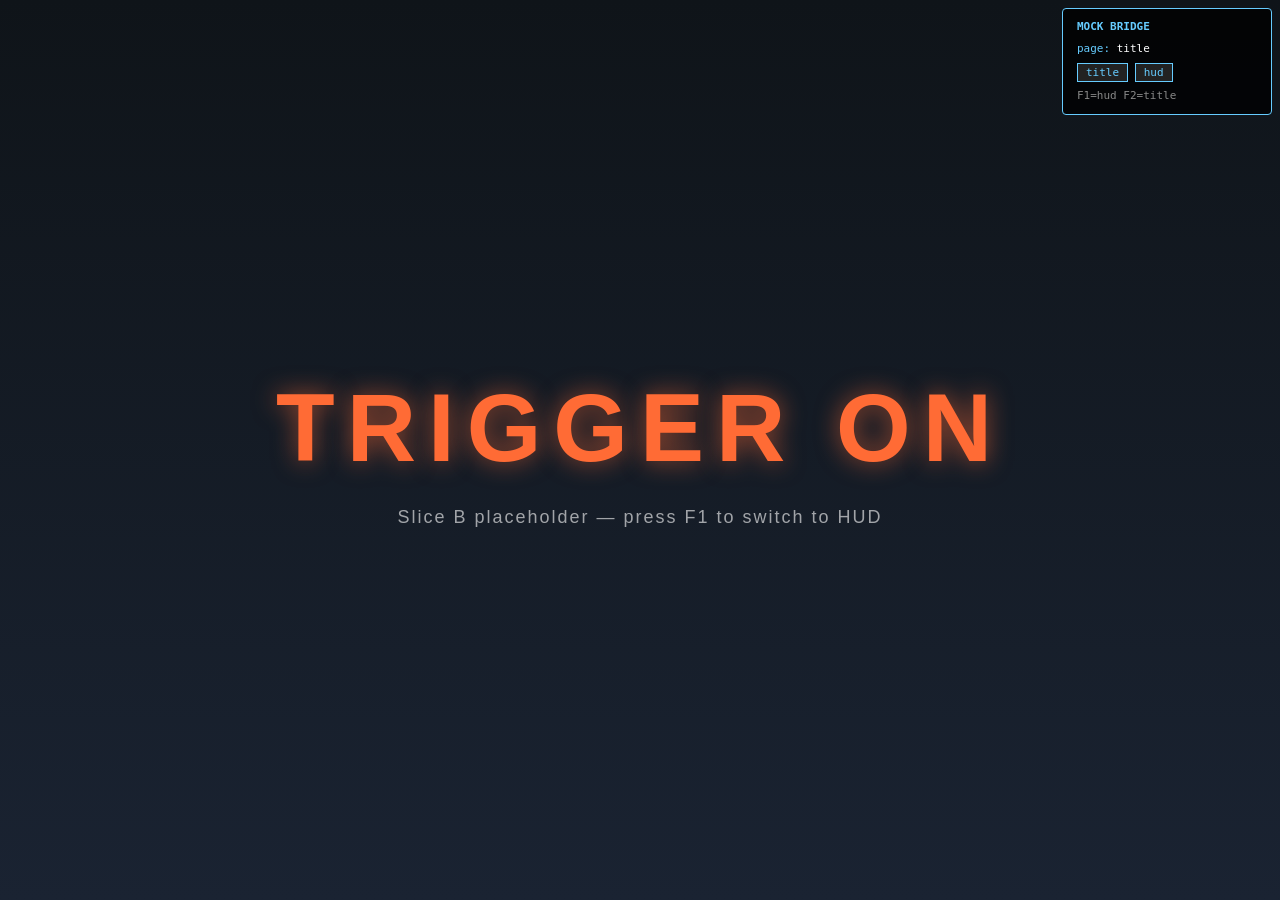
==== ui_src/dev.html @ 95dc0385 "Add browser dev UI and mock JS bridge" ====
<!DOCTYPE html>
<!--
  dev.html —— 浏览器侧开发入口
  ============================
  和 index.html 的唯一区别是先加载 dev/mock_bridge.js，
  在浏览器里 stub 出 game.* API + 加上一个 dev overlay。

  打开方式（推荐 VS Code Live Server 插件）：
    1. 在 VS Code 里安装 "Live Server" 扩展
    2. 在本文件上右键 → "Open with Live Server"
    3. 浏览器自动打开 http://127.0.0.1:5500/.../dev.html

  或命令行：
    cd game_client/ui_src
    python -m http.server 8000
    # 浏览器访问 http://127.0.0.1:8000/dev.html

  千万不要直接双击 dev.html —— file:// 协议下 fetch('pages/...') 会被 CORS 拒绝，
  router.js 加载页面 markup 时全部失败、屏幕空白。
-->
<html>
<head>
    <meta charset="UTF-8">
    <title>TriggerOn UI [DEV]</title>
    <link rel="stylesheet" href="shared.css">
    <link rel="stylesheet" href="pages/title.css">
    <link rel="stylesheet" href="pages/hud.css">
    <style>
        /* 浏览器里没有底下的 3D 场景，给个深灰背景便于看透明 UI */
        html, body { background: #2a2a2a; }
    </style>
</head>
<body>
    <div id="page-title" class="page hidden"></div>
    <div id="page-hud"   class="page hidden"></div>

    <!-- Mock bridge 必须在 router.js / 页面 JS 之前加载，
         以便它们一启动就能调用 game.* 而不报错 -->
    <script src="dev/mock_bridge.js"></script>

    <script src="pages/title.js"></script>
    <script src="pages/hud.js"></script>
    <script src="router.js"></script>
</body>
</html>
---- ui_src/shared.css ----
/* shared.css —— 全局原子样式，不带 page-id 前缀 */

html, body {
    margin: 0;
    padding: 0;
    height: 100%;
    width: 100%;
    overflow: hidden;
    font-family: sans-serif;
    color: white;
}

body {
    /* 让 UI 整体透明，露出下方 3D 场景；各 page 自己决定背景 */
    background: transparent;
}

.page {
    position: absolute;
    inset: 0;
}

.page.hidden {
    display: none;
}

.page.overlay {
    background: rgba(0, 0, 0, 0.6);
    z-index: 10;
}
---- ui_src/pages/title.css ----
/* title.css */

#page-title {
    background: linear-gradient(180deg, #0f1419 0%, #1a2332 100%);
}

#page-title .title-root {
    width: 100%;
    height: 100%;
    display: flex;
    flex-direction: column;
    align-items: center;
    justify-content: center;
}

#page-title .title-logo {
    font-size: 96px;
    font-weight: 900;
    letter-spacing: 12px;
    color: #ff6b35;
    text-shadow: 0 0 24px rgba(255, 107, 53, 0.6);
    margin-bottom: 24px;
}

#page-title .title-hint {
    font-size: 18px;
    opacity: 0.6;
    letter-spacing: 2px;
}
---- ui_src/pages/hud.css ----
/* hud.css —— 战斗中常驻 HUD */

#page-hud {
    /* HUD 必须透明，露出 3D 场景 */
    background: transparent;
    pointer-events: none;  /* HUD 不接收输入，全转给游戏 */
}

#page-hud .hud-crosshair {
    position: absolute;
    left: 50%;
    top: 50%;
    width: 16px;
    height: 16px;
    margin-left: -8px;
    margin-top: -8px;
    border: 2px solid white;
    border-radius: 50%;
    opacity: 0.8;
}

#page-hud .hud-bottom-left {
    position: absolute;
    left: 40px;
    bottom: 40px;
    width: 320px;
}

#page-hud .hud-hp-label {
    font-size: 14px;
    letter-spacing: 4px;
    opacity: 0.7;
    margin-bottom: 6px;
}

#page-hud .hud-hp-bar {
    width: 100%;
    height: 18px;
    background: rgba(0, 0, 0, 0.5);
    border: 1px solid rgba(255, 255, 255, 0.3);
}

#page-hud .hud-hp-fill {
    width: 100%;
    height: 100%;
    background: linear-gradient(90deg, #4caf50, #8bc34a);
    transition: width 0.2s ease-out;
}

#page-hud .hud-hp-text {
    margin-top: 6px;
    font-size: 16px;
    font-weight: bold;
}

#page-hud .hud-bottom-right {
    position: absolute;
    right: 40px;
    bottom: 40px;
    display: flex;
    align-items: baseline;
    gap: 8px;
    font-family: 'Consolas', monospace;
}

#page-hud .hud-ammo-current {
    font-size: 48px;
    font-weight: bold;
    color: #ffe082;
}

#page-hud .hud-ammo-sep {
    font-size: 24px;
    opacity: 0.5;
}

#page-hud .hud-ammo-reserve {
    font-size: 24px;
    opacity: 0.7;
}

#page-hud .hud-top-center {
    position: absolute;
    left: 50%;
    top: 24px;
    transform: translateX(-50%);
    font-size: 32px;
    font-weight: bold;
    font-family: 'Consolas', monospace;
}

#page-hud .hud-score-red  { color: #ef5350; }
#page-hud .hud-score-blue { color: #42a5f5; }
#page-hud .hud-score-sep  { opacity: 0.5; margin: 0 12px; }
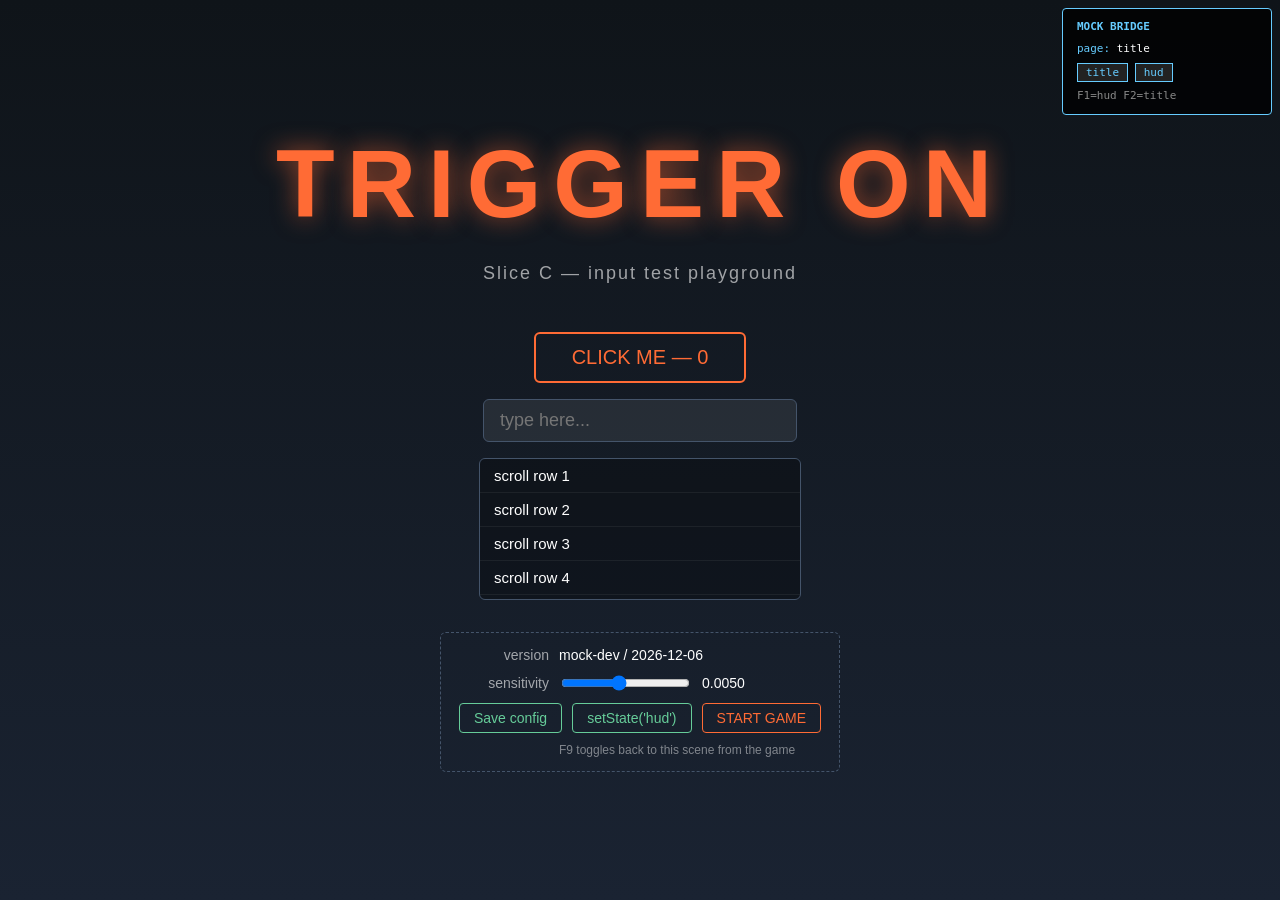
==== commit 6f365ea0: "Reorganize UI pages by scene; formalize the two page-switching modes Structural groundwork for multi" ====
--- a/ui_src/dev.html
+++ b/ui_src/dev.html
@@ -1,22 +1,23 @@
 <!DOCTYPE html>
 <!--
-  dev.html —— 浏览器侧开发入口
-  ============================
-  和 index.html 的唯一区别是先加载 dev/mock_bridge.js，
-  在浏览器里 stub 出 game.* API + 加上一个 dev overlay。
+  dev.html — browser-side development entry point
+  ===============================================
+  The only difference from index.html is that dev/mock_bridge.js loads first,
+  stubbing out the game.* API in the browser and adding a dev overlay.
 
-  打开方式（推荐 VS Code Live Server 插件）：
-    1. 在 VS Code 里安装 "Live Server" 扩展
-    2. 在本文件上右键 → "Open with Live Server"
-    3. 浏览器自动打开 http://127.0.0.1:5500/.../dev.html
+  How to open (VS Code Live Server extension recommended):
+    1. Install the "Live Server" extension in VS Code
+    2. Right-click this file → "Open with Live Server"
+    3. Browser opens http://127.0.0.1:5500/.../dev.html automatically
 
-  或命令行：
+  Or from the command line:
     cd game_client/ui_src
     python -m http.server 8000
-    # 浏览器访问 http://127.0.0.1:8000/dev.html
+    # browse to http://127.0.0.1:8000/dev.html
 
-  千万不要直接双击 dev.html —— file:// 协议下 fetch('pages/...') 会被 CORS 拒绝，
-  router.js 加载页面 markup 时全部失败、屏幕空白。
+  NEVER double-click dev.html directly — under the file:// protocol,
+  fetch('pages/...') is rejected by CORS, every page-markup load in router.js
+  fails, and the screen stays blank.
 -->
 <html>
 <head>
@@ -24,22 +25,29 @@
     <title>TriggerOn UI [DEV]</title>
     <link rel="stylesheet" href="shared.css">
     <link rel="stylesheet" href="pages/title.css">
-    <link rel="stylesheet" href="pages/hud.css">
+    <link rel="stylesheet" href="pages/settings.css">
+    <link rel="stylesheet" href="pages/game/hud.css">
+    <link rel="stylesheet" href="pages/game/pause.css">
     <style>
-        /* 浏览器里没有底下的 3D 场景，给个深灰背景便于看透明 UI */
+        /* No 3D scene underneath in the browser — dark grey backdrop makes
+           the transparent UI visible */
         html, body { background: #2a2a2a; }
     </style>
 </head>
 <body>
-    <div id="page-title" class="page hidden"></div>
-    <div id="page-hud"   class="page hidden"></div>
+    <div id="page-title"    class="page hidden"></div>
+    <div id="page-settings" class="page hidden overlay"></div>
+    <div id="page-hud"      class="page hidden"></div>
+    <div id="page-pause"    class="page hidden overlay"></div>
 
-    <!-- Mock bridge 必须在 router.js / 页面 JS 之前加载，
-         以便它们一启动就能调用 game.* 而不报错 -->
+    <!-- The mock bridge must load before router.js and the page JS so they
+         can call game.* from the moment they start without throwing -->
     <script src="dev/mock_bridge.js"></script>
 
     <script src="pages/title.js"></script>
-    <script src="pages/hud.js"></script>
+    <script src="pages/settings.js"></script>
+    <script src="pages/game/hud.js"></script>
+    <script src="pages/game/pause.js"></script>
     <script src="router.js"></script>
 </body>
 </html>
--- a/ui_src/shared.css
+++ b/ui_src/shared.css
@@ -1,4 +1,4 @@
-/* shared.css —— 全局原子样式，不带 page-id 前缀 */
+/* shared.css — global atomic styles, no page-id prefix */
 
 html, body {
     margin: 0;
@@ -11,7 +11,8 @@
 }
 
 body {
-    /* 让 UI 整体透明，露出下方 3D 场景；各 page 自己决定背景 */
+    /* Keep the UI transparent overall so the 3D scene shows through;
+       each page decides its own background */
     background: transparent;
 }
 
--- a/ui_src/pages/title.css
+++ b/ui_src/pages/title.css
@@ -27,3 +27,127 @@
     opacity: 0.6;
     letter-spacing: 2px;
 }
+
+/* ---- Slice C input verification area (delete once verified) ---- */
+
+#page-title .input-test {
+    margin-top: 48px;
+    display: flex;
+    flex-direction: column;
+    align-items: center;
+    gap: 16px;
+}
+
+#page-title #btn-test {
+    font-size: 20px;
+    padding: 12px 36px;
+    border: 2px solid #ff6b35;
+    border-radius: 6px;
+    background: transparent;
+    color: #ff6b35;
+    cursor: pointer;
+    transition: background 0.15s, color 0.15s;
+}
+
+#page-title #btn-test:hover {
+    background: #ff6b35;
+    color: #0f1419;
+}
+
+#page-title #btn-test:active {
+    background: #cc4f22;
+}
+
+#page-title #btn-test:focus {
+    outline: 2px dashed #ffaa80;
+    outline-offset: 4px;
+}
+
+#page-title #input-test {
+    font-size: 18px;
+    padding: 10px 16px;
+    width: 280px;
+    border: 1px solid #44546a;
+    border-radius: 6px;
+    background: rgba(255, 255, 255, 0.08);
+    color: white;
+}
+
+#page-title #input-test:focus {
+    border-color: #ff6b35;
+    outline: none;
+}
+
+#page-title #scroll-test {
+    width: 320px;
+    height: 140px;
+    overflow-y: scroll;
+    border: 1px solid #44546a;
+    border-radius: 6px;
+    background: rgba(0, 0, 0, 0.3);
+}
+
+#page-title #scroll-test .row {
+    padding: 8px 14px;
+    border-bottom: 1px solid rgba(255, 255, 255, 0.06);
+    font-size: 15px;
+}
+
+#page-title #scroll-test .row:hover {
+    background: rgba(255, 107, 53, 0.15);
+}
+
+/* ---- Slice D bridge verification area (delete once verified) ---- */
+
+#page-title .bridge-test {
+    margin-top: 32px;
+    padding: 14px 18px;
+    border: 1px dashed #44546a;
+    border-radius: 6px;
+    display: flex;
+    flex-direction: column;
+    gap: 10px;
+    font-size: 14px;
+}
+
+#page-title .bridge-test .bt-row {
+    display: flex;
+    align-items: center;
+    gap: 10px;
+}
+
+#page-title .bridge-test .bt-label {
+    width: 90px;
+    opacity: 0.6;
+    text-align: right;
+}
+
+#page-title .bridge-test button {
+    font-size: 14px;
+    padding: 6px 14px;
+    border: 1px solid #6c9;
+    border-radius: 4px;
+    background: transparent;
+    color: #6c9;
+    cursor: pointer;
+}
+
+#page-title .bridge-test button:hover {
+    background: #6c9;
+    color: #0f1419;
+}
+
+#page-title .bridge-test #bt-start {
+    border-color: #ff6b35;
+    color: #ff6b35;
+}
+
+#page-title .bridge-test #bt-start:hover {
+    background: #ff6b35;
+    color: #0f1419;
+}
+
+#page-title .bridge-test .bt-note {
+    font-size: 12px;
+    opacity: 0.45;
+}
--- a/ui_src/pages/settings.css
+++ b/ui_src/pages/settings.css
@@ -0,0 +1,77 @@
+/* settings.css — modal overlay */
+
+#page-settings .settings-root {
+    width: 100%;
+    height: 100%;
+    display: flex;
+    flex-direction: column;
+    align-items: center;
+    justify-content: center;
+    gap: 28px;
+}
+
+#page-settings .settings-title {
+    font-size: 48px;
+    font-weight: 900;
+    letter-spacing: 8px;
+    color: #ff6b35;
+}
+
+#page-settings .settings-form {
+    display: flex;
+    flex-direction: column;
+    gap: 18px;
+    width: 460px;
+}
+
+#page-settings .set-row {
+    display: flex;
+    align-items: center;
+    gap: 16px;
+}
+
+#page-settings .set-label {
+    width: 200px;
+    text-align: right;
+    opacity: 0.8;
+    font-size: 16px;
+}
+
+#page-settings .set-row input[type="range"] {
+    flex: 1;
+}
+
+#page-settings .set-value {
+    width: 64px;
+    font-family: 'Consolas', monospace;
+    color: #ffe082;
+}
+
+#page-settings .settings-actions {
+    display: flex;
+    gap: 16px;
+}
+
+#page-settings .settings-actions button {
+    font-size: 18px;
+    letter-spacing: 2px;
+    padding: 10px 32px;
+    border: 2px solid rgba(255, 255, 255, 0.25);
+    border-radius: 6px;
+    background: rgba(255, 255, 255, 0.05);
+    color: white;
+    cursor: pointer;
+    transition: background 0.15s, border-color 0.15s, color 0.15s;
+}
+
+#page-settings .settings-actions button:hover {
+    background: #ff6b35;
+    border-color: #ff6b35;
+    color: #0f1419;
+}
+
+#page-settings .settings-hint {
+    font-size: 13px;
+    opacity: 0.45;
+    letter-spacing: 1px;
+}
--- a/ui_src/pages/game/hud.css
+++ b/ui_src/pages/game/hud.css
@@ -0,0 +1,83 @@
+/* hud.css — persistent in-combat HUD */
+
+#page-hud {
+    /* HUD must stay transparent so the 3D scene shows through */
+    background: transparent;
+    pointer-events: none;  /* HUD takes no input; everything goes to the game */
+}
+
+/* crosshair is drawn natively (docs §12.1), not in the Ultralight HUD */
+
+#page-hud .hud-bottom-left {
+    position: absolute;
+    left: 40px;
+    bottom: 40px;
+    width: 320px;
+}
+
+#page-hud .hud-hp-label {
+    font-size: 14px;
+    letter-spacing: 4px;
+    opacity: 0.7;
+    margin-bottom: 6px;
+}
+
+#page-hud .hud-hp-bar {
+    width: 100%;
+    height: 18px;
+    background: rgba(0, 0, 0, 0.5);
+    border: 1px solid rgba(255, 255, 255, 0.3);
+}
+
+#page-hud .hud-hp-fill {
+    width: 100%;
+    height: 100%;
+    background: linear-gradient(90deg, #4caf50, #8bc34a);
+    transition: width 0.2s ease-out;
+}
+
+#page-hud .hud-hp-text {
+    margin-top: 6px;
+    font-size: 16px;
+    font-weight: bold;
+}
+
+#page-hud .hud-bottom-right {
+    position: absolute;
+    right: 40px;
+    bottom: 40px;
+    display: flex;
+    align-items: baseline;
+    gap: 8px;
+    font-family: 'Consolas', monospace;
+}
+
+#page-hud .hud-ammo-current {
+    font-size: 48px;
+    font-weight: bold;
+    color: #ffe082;
+}
+
+#page-hud .hud-ammo-sep {
+    font-size: 24px;
+    opacity: 0.5;
+}
+
+#page-hud .hud-ammo-reserve {
+    font-size: 24px;
+    opacity: 0.7;
+}
+
+#page-hud .hud-top-center {
+    position: absolute;
+    left: 50%;
+    top: 24px;
+    transform: translateX(-50%);
+    font-size: 32px;
+    font-weight: bold;
+    font-family: 'Consolas', monospace;
+}
+
+#page-hud .hud-score-red  { color: #ef5350; }
+#page-hud .hud-score-blue { color: #42a5f5; }
+#page-hud .hud-score-sep  { opacity: 0.5; margin: 0 12px; }
--- a/ui_src/pages/game/pause.css
+++ b/ui_src/pages/game/pause.css
@@ -0,0 +1,55 @@
+/* pause.css — modal overlay over the HUD */
+
+#page-pause .pause-root {
+    width: 100%;
+    height: 100%;
+    display: flex;
+    flex-direction: column;
+    align-items: center;
+    justify-content: center;
+    gap: 28px;
+}
+
+#page-pause .pause-title {
+    font-size: 64px;
+    font-weight: 900;
+    letter-spacing: 10px;
+    color: #ff6b35;
+    text-shadow: 0 0 24px rgba(255, 107, 53, 0.5);
+}
+
+#page-pause .pause-menu {
+    display: flex;
+    flex-direction: column;
+    gap: 14px;
+    width: 280px;
+}
+
+#page-pause .pause-menu button {
+    font-size: 22px;
+    letter-spacing: 2px;
+    padding: 14px 0;
+    border: 2px solid rgba(255, 255, 255, 0.25);
+    border-radius: 6px;
+    background: rgba(255, 255, 255, 0.05);
+    color: white;
+    cursor: pointer;
+    transition: background 0.15s, border-color 0.15s, color 0.15s;
+}
+
+#page-pause .pause-menu button:hover {
+    background: #ff6b35;
+    border-color: #ff6b35;
+    color: #0f1419;
+}
+
+#page-pause .pause-menu button:focus {
+    outline: 2px dashed #ffaa80;
+    outline-offset: 4px;
+}
+
+#page-pause .pause-hint {
+    font-size: 14px;
+    opacity: 0.45;
+    letter-spacing: 2px;
+}
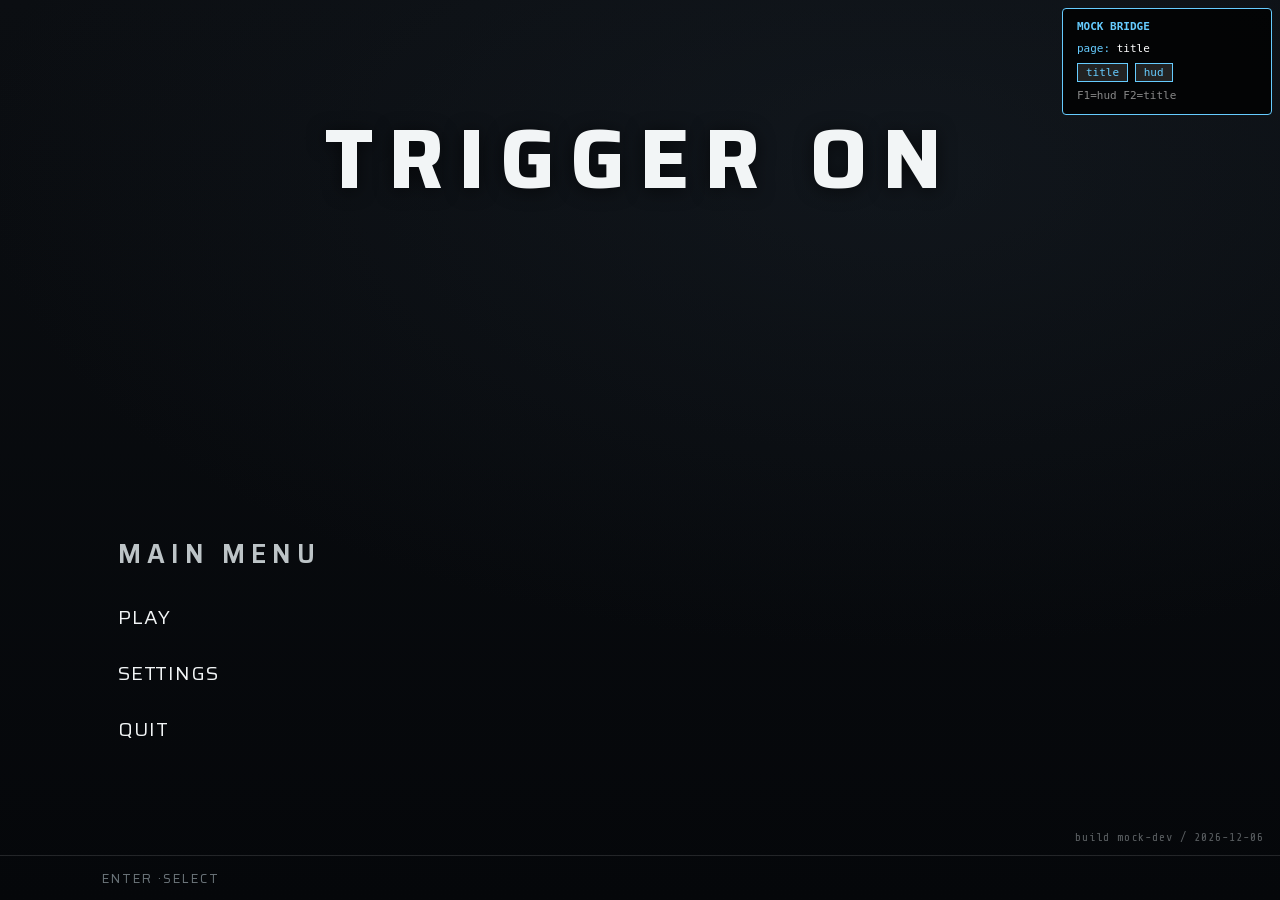
==== commit abbfbe09: "fix(ui): repair the browser dev harness and rewrite its README in three languages dev.html has been " ====
--- a/ui_src/dev.html
+++ b/ui_src/dev.html
@@ -4,6 +4,13 @@
   ===============================================
   The only difference from index.html is that dev/mock_bridge.js loads first,
   stubbing out the game.* API in the browser and adding a dev overlay.
+
+  KEEP THE PAGE DIVS IN SYNC WITH index.html. router.js injects markup into
+  #page-<name> for every entry in its PAGES map, and a missing div is not a
+  missing page — `el(name).innerHTML` throws, Promise.all rejects, init()'s
+  catch swallows it, and Router.show() never runs. The whole harness comes up
+  blank with one [Router] init failed line in the console. That is exactly what
+  happened when the result page was added and this file was not updated.
 
   How to open (VS Code Live Server extension recommended):
     1. Install the "Live Server" extension in VS Code
@@ -18,6 +25,8 @@
   NEVER double-click dev.html directly — under the file:// protocol,
   fetch('pages/...') is rejected by CORS, every page-markup load in router.js
   fails, and the screen stays blank.
+
+  See dev/README.md.
 -->
 <html>
 <head>
@@ -28,6 +37,9 @@
     <link rel="stylesheet" href="pages/settings.css">
     <link rel="stylesheet" href="pages/game/hud.css">
     <link rel="stylesheet" href="pages/game/pause.css">
+    <link rel="stylesheet" href="pages/game/result.css">
+    <link rel="stylesheet" href="pages/editor.css">
+    <link rel="stylesheet" href="flood.css">
     <style>
         /* No 3D scene underneath in the browser — dark grey backdrop makes
            the transparent UI visible */
@@ -39,6 +51,36 @@
     <div id="page-settings" class="page hidden overlay"></div>
     <div id="page-hud"      class="page hidden"></div>
     <div id="page-pause"    class="page hidden overlay"></div>
+    <div id="page-result"   class="page hidden overlay"></div>
+    <div id="page-editor"   class="page hidden"></div>
+
+    <!-- Loading curtain (see index.html). C++ drives it through UI::SetCurtain;
+         in the browser it is here so the transition overlay can be styled, and
+         Curtain.show() / Curtain.hide() can be called from the console. -->
+    <div id="curtain">
+        <div class="curtain-spinner"></div>
+        <div class="curtain-label">LOADING</div>
+    </div>
+
+    <!-- Flood debug panel (see index.html). Every bridge call in flood.js is
+         feature-checked, and the mock bridge implements neither setFloodDebug
+         nor getFloodStats, so here the panel is markup to style, nothing more. -->
+    <div id="flood-panel" class="hidden">
+        <h3>FLOOD DEBUG (F8)</h3>
+        <div class="row"><label><input type="checkbox" id="flood-on"> flood on</label></div>
+        <div class="row"><span>rate</span>
+            <input type="range" id="flood-rate" min="60" max="100000" step="60" value="2000">
+            <span id="flood-rate-val">2000</span>/s</div>
+        <div class="row"><span>mode</span>
+            <select id="flood-mode">
+                <option value="0">valid (L1/L3)</option>
+                <option value="1">junk (L3)</option>
+                <option value="2">oversized (L2)</option>
+            </select></div>
+        <div id="flood-readout">send 0/s   snap 0ms</div>
+        <div class="hint">fx = bullet holes / live particles</div>
+        <div class="hint">flood runs in background; F8 to close &amp; observe</div>
+    </div>
 
     <!-- The mock bridge must load before router.js and the page JS so they
          can call game.* from the moment they start without throwing -->
@@ -48,6 +90,11 @@
     <script src="pages/settings.js"></script>
     <script src="pages/game/hud.js"></script>
     <script src="pages/game/pause.js"></script>
+    <script src="pages/game/result.js"></script>
+    <script src="pages/editor.js"></script>
+
+    <script src="flood.js"></script>
+
     <script src="router.js"></script>
 </body>
 </html>
--- a/ui_src/shared.css
+++ b/ui_src/shared.css
@@ -1,31 +1,71 @@
-/* shared.css — global atomic styles, no page-id prefix */
+/* shared.css — global atomic styles + UI design tokens */
 
-html, body {
-    margin: 0;
-    padding: 0;
-    height: 100%;
-    width: 100%;
-    overflow: hidden;
-    font-family: sans-serif;
-    color: white;
+/* ===== Bundled fonts (SIL OFL). TTF (not WOFF2): Ultralight's FreeType decodes
+   TrueType natively but has no Brotli, so WOFF2 @font-face silently fails in-game
+   and text falls back to system fonts. Project convention is bundled .ttf
+   (docs/ultralight_integration.md). @font-face lives ONLY here so url() resolves
+   relative to the ui_src/ root regardless of which page CSS uses the family. ===== */
+@font-face{font-family:'Saira';font-style:normal;font-weight:400;font-display:swap;src:url('fonts/saira-400.ttf') format('truetype');}
+@font-face{font-family:'Saira';font-style:normal;font-weight:600;font-display:swap;src:url('fonts/saira-600.ttf') format('truetype');}
+@font-face{font-family:'Saira';font-style:normal;font-weight:700;font-display:swap;src:url('fonts/saira-700.ttf') format('truetype');}
+@font-face{font-family:'Share Tech Mono';font-style:normal;font-weight:400;font-display:swap;src:url('fonts/share-tech-mono-400.ttf') format('truetype');}
+
+:root{
+  /* base */
+  --ui-bg:#0d1014;
+  --ui-panel:rgba(10,14,18,0.78);
+  --ui-panel-solid:#11151a;
+  --ui-divider:rgba(255,255,255,0.12);
+  /* text */
+  --ui-text:#f2f5f6;
+  --ui-text-2:#bdc4c7;
+  --ui-text-dim:#6c757b;
+  /* accent: cyan */
+  --ui-cyan:#79dcf6;
+  --ui-cyan-2:#56b1ea;
+  --ui-cyan-dim:rgba(121,220,246,0.18);
+  /* team semantics (scoreboards only) */
+  --ui-red:#f4545f;
+  --ui-red-tint:rgba(64,28,28,0.55);
+  --ui-blue:#56b1ea;
+  --ui-blue-tint:rgba(42,58,71,0.55);
+  --ui-gold:#e8cf6e;
+  --ui-low:#f4545f;
+  /* fonts */
+  --ui-font:'Saira','Bahnschrift','Segoe UI',sans-serif;
+  --ui-mono:'Share Tech Mono','Consolas',monospace;
 }
 
-body {
-    /* Keep the UI transparent overall so the 3D scene shows through;
-       each page decides its own background */
-    background: transparent;
+html,body{
+  margin:0;padding:0;height:100%;width:100%;overflow:hidden;
+  font-family:var(--ui-font);color:var(--ui-text);
+  -webkit-font-smoothing:antialiased;
+  /* Game menus aren't documents — don't let drag select their text. */
+  -webkit-user-select:none;user-select:none;cursor:default;
+}
+body{background:transparent;}
+
+.page{position:absolute;inset:0;}
+.page.hidden{display:none;}
+.page.overlay{
+  background:linear-gradient(180deg,rgba(6,9,12,0.82) 0%,rgba(10,14,18,0.88) 100%);
+  z-index:10;
 }
 
-.page {
-    position: absolute;
-    inset: 0;
+/* Loading curtain — masked scene-transition overlay (toggled by C++). */
+#curtain{
+  position:absolute;inset:0;z-index:1000;display:flex;flex-direction:column;
+  align-items:center;justify-content:center;gap:24px;background:#05070a;
+  opacity:0;pointer-events:none;transition:opacity .3s ease;
 }
-
-.page.hidden {
-    display: none;
+#curtain.visible{opacity:1;pointer-events:auto;}
+#curtain .curtain-spinner{
+  width:44px;height:44px;border:3px solid rgba(121,220,246,0.20);
+  border-top-color:var(--ui-cyan);border-radius:50%;
+  animation:curtain-spin .9s linear infinite;
 }
-
-.page.overlay {
-    background: rgba(0, 0, 0, 0.6);
-    z-index: 10;
+#curtain .curtain-label{
+  font-family:var(--ui-font);font-size:16px;font-weight:600;letter-spacing:8px;
+  text-transform:uppercase;color:var(--ui-cyan);opacity:.85;
 }
+@keyframes curtain-spin{to{transform:rotate(360deg);}}
--- a/ui_src/pages/title.css
+++ b/ui_src/pages/title.css
@@ -1,153 +1,51 @@
-/* title.css */
+/* title.css — main menu (logo top-center, menu lower-left) */
 
-#page-title {
-    background: linear-gradient(180deg, #0f1419 0%, #1a2332 100%);
+#page-title{
+  background:
+    radial-gradient(120% 90% at 70% 18%, rgba(30,40,50,0.35) 0%, rgba(0,0,0,0) 60%),
+    linear-gradient(180deg,#0b0e12 0%,#05070a 100%);
+}
+#page-title .title-root{width:100%;height:100%;position:relative;}
+
+#page-title .title-logo{
+  position:absolute;top:13%;left:50%;transform:translateX(-50%);
+  font-family:var(--ui-font);font-weight:700;font-size:84px;line-height:1;
+  letter-spacing:14px;text-transform:uppercase;color:var(--ui-text);
+  text-shadow:0 2px 18px rgba(0,0,0,0.6);white-space:nowrap;
 }
 
-#page-title .title-root {
-    width: 100%;
-    height: 100%;
-    display: flex;
-    flex-direction: column;
-    align-items: center;
-    justify-content: center;
+#page-title .title-menu{
+  position:absolute;left:8%;bottom:16%;
+  display:flex;flex-direction:column;align-items:stretch;gap:2px;width:300px;
 }
+#page-title .title-menu::before{
+  content:"MAIN MENU";
+  font-family:var(--ui-font);font-weight:600;font-size:26px;letter-spacing:6px;
+  text-transform:uppercase;color:var(--ui-text-2);margin-bottom:14px;padding-left:16px;
+}
+#page-title .title-menu button{
+  position:relative;text-align:left;font-family:var(--ui-font);
+  font-size:20px;font-weight:400;letter-spacing:1px;padding:11px 16px;
+  border:0;border-radius:0;background:transparent;color:var(--ui-text);cursor:pointer;
+  transition:background .12s,color .12s;
+}
+#page-title .title-menu button::before{
+  content:"";position:absolute;left:0;top:0;bottom:0;width:3px;
+  background:var(--ui-cyan);opacity:0;transition:opacity .12s;
+}
+#page-title .title-menu button:hover,
+#page-title .title-menu button:focus{background:var(--ui-cyan-dim);outline:none;color:#fff;}
+#page-title .title-menu button:hover::before,
+#page-title .title-menu button:focus::before{opacity:1;}
+#page-title .title-menu button:active{background:rgba(121,220,246,0.28);}
 
-#page-title .title-logo {
-    font-size: 96px;
-    font-weight: 900;
-    letter-spacing: 12px;
-    color: #ff6b35;
-    text-shadow: 0 0 24px rgba(255, 107, 53, 0.6);
-    margin-bottom: 24px;
+#page-title .title-root::after{
+  content:"ENTER \00B7 SELECT";
+  position:absolute;left:0;right:0;bottom:0;height:44px;display:flex;align-items:center;
+  padding:0 8%;border-top:1px solid var(--ui-divider);
+  font-family:var(--ui-font);font-size:13px;letter-spacing:2px;color:var(--ui-text-dim);
 }
-
-#page-title .title-hint {
-    font-size: 18px;
-    opacity: 0.6;
-    letter-spacing: 2px;
+#page-title .title-version{
+  position:absolute;right:16px;bottom:56px;font-family:var(--ui-mono);
+  font-size:12px;opacity:.45;letter-spacing:1px;color:var(--ui-text-2);
 }
-
-/* ---- Slice C input verification area (delete once verified) ---- */
-
-#page-title .input-test {
-    margin-top: 48px;
-    display: flex;
-    flex-direction: column;
-    align-items: center;
-    gap: 16px;
-}
-
-#page-title #btn-test {
-    font-size: 20px;
-    padding: 12px 36px;
-    border: 2px solid #ff6b35;
-    border-radius: 6px;
-    background: transparent;
-    color: #ff6b35;
-    cursor: pointer;
-    transition: background 0.15s, color 0.15s;
-}
-
-#page-title #btn-test:hover {
-    background: #ff6b35;
-    color: #0f1419;
-}
-
-#page-title #btn-test:active {
-    background: #cc4f22;
-}
-
-#page-title #btn-test:focus {
-    outline: 2px dashed #ffaa80;
-    outline-offset: 4px;
-}
-
-#page-title #input-test {
-    font-size: 18px;
-    padding: 10px 16px;
-    width: 280px;
-    border: 1px solid #44546a;
-    border-radius: 6px;
-    background: rgba(255, 255, 255, 0.08);
-    color: white;
-}
-
-#page-title #input-test:focus {
-    border-color: #ff6b35;
-    outline: none;
-}
-
-#page-title #scroll-test {
-    width: 320px;
-    height: 140px;
-    overflow-y: scroll;
-    border: 1px solid #44546a;
-    border-radius: 6px;
-    background: rgba(0, 0, 0, 0.3);
-}
-
-#page-title #scroll-test .row {
-    padding: 8px 14px;
-    border-bottom: 1px solid rgba(255, 255, 255, 0.06);
-    font-size: 15px;
-}
-
-#page-title #scroll-test .row:hover {
-    background: rgba(255, 107, 53, 0.15);
-}
-
-/* ---- Slice D bridge verification area (delete once verified) ---- */
-
-#page-title .bridge-test {
-    margin-top: 32px;
-    padding: 14px 18px;
-    border: 1px dashed #44546a;
-    border-radius: 6px;
-    display: flex;
-    flex-direction: column;
-    gap: 10px;
-    font-size: 14px;
-}
-
-#page-title .bridge-test .bt-row {
-    display: flex;
-    align-items: center;
-    gap: 10px;
-}
-
-#page-title .bridge-test .bt-label {
-    width: 90px;
-    opacity: 0.6;
-    text-align: right;
-}
-
-#page-title .bridge-test button {
-    font-size: 14px;
-    padding: 6px 14px;
-    border: 1px solid #6c9;
-    border-radius: 4px;
-    background: transparent;
-    color: #6c9;
-    cursor: pointer;
-}
-
-#page-title .bridge-test button:hover {
-    background: #6c9;
-    color: #0f1419;
-}
-
-#page-title .bridge-test #bt-start {
-    border-color: #ff6b35;
-    color: #ff6b35;
-}
-
-#page-title .bridge-test #bt-start:hover {
-    background: #ff6b35;
-    color: #0f1419;
-}
-
-#page-title .bridge-test .bt-note {
-    font-size: 12px;
-    opacity: 0.45;
-}
--- a/ui_src/pages/settings.css
+++ b/ui_src/pages/settings.css
@@ -1,77 +1,157 @@
-/* settings.css — modal overlay */
+/* settings.css — OPTIONS (overlay) */
 
-#page-settings .settings-root {
-    width: 100%;
-    height: 100%;
-    display: flex;
-    flex-direction: column;
-    align-items: center;
-    justify-content: center;
-    gap: 28px;
+#page-settings .settings-root{width:100%;height:100%;position:relative;}
+
+#page-settings .settings-title{
+  position:absolute;left:8%;top:10%;right:8%;
+  font-family:var(--ui-font);font-weight:600;font-size:34px;letter-spacing:8px;
+  text-transform:uppercase;color:var(--ui-text-2);
+  padding-bottom:14px;border-bottom:1px solid var(--ui-divider);
 }
 
-#page-settings .settings-title {
-    font-size: 48px;
-    font-weight: 900;
-    letter-spacing: 8px;
-    color: #ff6b35;
+#page-settings .settings-form{
+  position:absolute;left:8%;top:24%;bottom:22%;width:52%;max-width:640px;
+  display:flex;flex-direction:column;gap:2px;
+  overflow-y:auto;padding-right:8px;
+}
+#page-settings .set-row{
+  display:flex;align-items:center;gap:16px;padding:14px 16px;
+  border-bottom:1px solid var(--ui-divider);
+}
+#page-settings .set-row:hover{background:rgba(255,255,255,0.03);}
+#page-settings .set-label{flex:1;font-family:var(--ui-font);font-size:17px;color:var(--ui-text-2);letter-spacing:.5px;}
+#page-settings .set-value{min-width:56px;text-align:right;font-family:var(--ui-mono);font-size:16px;color:var(--ui-text);}
+
+/* range slider — cyan fill + cyan handle */
+#page-settings input[type=range]{
+  -webkit-appearance:none;appearance:none;width:220px;height:3px;
+  background:var(--ui-divider);outline:none;cursor:pointer;
+}
+#page-settings input[type=range]::-webkit-slider-runnable-track{height:3px;background:transparent;}
+#page-settings input[type=range]::-webkit-slider-thumb{
+  -webkit-appearance:none;appearance:none;width:12px;height:12px;margin-top:-5px;
+  background:var(--ui-cyan);border:0;box-shadow:0 0 6px rgba(121,220,246,0.6);
 }
 
-#page-settings .settings-form {
-    display: flex;
-    flex-direction: column;
-    gap: 18px;
-    width: 460px;
+/* checkbox — toggle switch */
+#page-settings input[type=checkbox]{
+  -webkit-appearance:none;appearance:none;width:44px;height:20px;
+  background:var(--ui-divider);border:1px solid rgba(255,255,255,0.2);border-radius:2px;
+  position:relative;cursor:pointer;outline:none;transition:background .15s,border-color .15s;
 }
+#page-settings input[type=checkbox]::before{
+  content:"";position:absolute;top:1px;left:1px;width:16px;height:16px;
+  background:var(--ui-text-2);transition:transform .15s,background .15s;
+}
+#page-settings input[type=checkbox]:checked{background:var(--ui-cyan-dim);border-color:var(--ui-cyan);}
+#page-settings input[type=checkbox]:checked::before{transform:translateX(24px);background:var(--ui-cyan);}
 
-#page-settings .set-row {
-    display: flex;
-    align-items: center;
-    gap: 16px;
+/* ---- dropdowns ---------------------------------------------------------------
+   Ultralight renders the native <select> popup as an unstyled white OS list, so
+   settings.js replaces it with a custom list (see enhanceSelect). The <select>
+   stays in the DOM (hidden) as the value source; the .dd-trigger + .dd-list below
+   are the visible control. The native select keeps the same face for graceful
+   fallback if the JS enhancement doesn't run. ---- */
+
+/* shared control face: dark fill, hairline border, sharp corners, grey chevron */
+#page-settings .set-select{width:230px;flex:0 0 auto;}
+#page-settings .dd{width:230px;flex:0 0 auto;position:relative;}
+#page-settings .dd-trigger{width:100%;}
+#page-settings .set-select,
+#page-settings .dd-trigger{
+  box-sizing:border-box;height:36px;padding:6px 34px 6px 13px;text-align:left;
+  color:var(--ui-text);font-family:var(--ui-font);font-size:15px;letter-spacing:.3px;
+  background-color:rgba(0,0,0,0.32);border:1px solid var(--ui-divider);border-radius:0;
+  background-repeat:no-repeat;background-position:right 12px center;
+  background-image:url("data:image/svg+xml,%3Csvg xmlns='http://www.w3.org/2000/svg' width='11' height='7' viewBox='0 0 11 7'%3E%3Cpath d='M1 1L5.5 5.5 10 1' fill='none' stroke='%23bdc4c7' stroke-width='1.4'/%3E%3C/svg%3E");
+  -webkit-appearance:none;appearance:none;cursor:pointer;outline:none;
+  transition:border-color .12s,background-color .12s;
 }
+#page-settings .set-select:hover,#page-settings .set-select:focus,
+#page-settings .dd-trigger:hover,#page-settings .dd.open>.dd-trigger{
+  border-color:var(--ui-cyan);background-color:var(--ui-cyan-dim);
+  background-image:url("data:image/svg+xml,%3Csvg xmlns='http://www.w3.org/2000/svg' width='11' height='7' viewBox='0 0 11 7'%3E%3Cpath d='M1 1L5.5 5.5 10 1' fill='none' stroke='%2379dcf6' stroke-width='1.6'/%3E%3C/svg%3E");
+}
+#page-settings .set-select:disabled,#page-settings .dd-disabled>.dd-trigger{opacity:.38;cursor:not-allowed;}
+#page-settings .set-select.dd-native{display:none;}   /* enhanced: hide the native select */
+#page-settings .dd-trigger .dd-label{display:block;overflow:hidden;text-overflow:ellipsis;white-space:nowrap;}
 
-#page-settings .set-label {
-    width: 200px;
-    text-align: right;
-    opacity: 0.8;
-    font-size: 16px;
+/* the styled option list — fixed-positioned by JS so the form's overflow can't clip it */
+#page-settings .dd-list{
+  position:fixed;z-index:200;display:none;min-width:230px;padding:2px 0;
+  background:var(--ui-panel-solid);border:1px solid var(--ui-cyan);
+  box-shadow:0 10px 26px rgba(0,0,0,0.55);overflow-y:auto;
 }
+#page-settings .dd.open>.dd-list{display:block;}
+#page-settings .dd-opt{
+  position:relative;padding:9px 14px;font-family:var(--ui-font);font-size:15px;
+  color:var(--ui-text-2);cursor:pointer;white-space:nowrap;transition:background .1s,color .1s;
+}
+#page-settings .dd-opt::before{
+  content:"";position:absolute;left:0;top:0;bottom:0;width:3px;
+  background:var(--ui-cyan);opacity:0;transition:opacity .1s;
+}
+#page-settings .dd-opt:hover{background:var(--ui-cyan-dim);color:#fff;}
+#page-settings .dd-opt:hover::before{opacity:1;}
+#page-settings .dd-opt.sel{color:var(--ui-cyan);background:rgba(121,220,246,0.10);}
+#page-settings .dd-opt.sel::before{opacity:1;}
 
-#page-settings .set-row input[type="range"] {
-    flex: 1;
+/* thin COD-style scrollbar for the form + the dropdown list */
+#page-settings .settings-form::-webkit-scrollbar,
+#page-settings .dd-list::-webkit-scrollbar{width:8px;}
+#page-settings .settings-form::-webkit-scrollbar-track,
+#page-settings .dd-list::-webkit-scrollbar-track{background:rgba(0,0,0,0.22);}
+#page-settings .settings-form::-webkit-scrollbar-thumb,
+#page-settings .dd-list::-webkit-scrollbar-thumb{background:var(--ui-divider);}
+#page-settings .settings-form::-webkit-scrollbar-thumb:hover,
+#page-settings .dd-list::-webkit-scrollbar-thumb:hover{background:rgba(121,220,246,0.45);}
+
+/* actions */
+#page-settings .settings-actions{position:absolute;left:8%;bottom:14%;display:flex;gap:14px;}
+#page-settings .settings-actions button{
+  font-family:var(--ui-font);font-size:15px;font-weight:600;letter-spacing:3px;
+  text-transform:uppercase;padding:11px 26px;color:var(--ui-text);cursor:pointer;
+  background:rgba(255,255,255,0.04);border:1px solid var(--ui-divider);
+  transition:border-color .12s,color .12s,background .12s;
 }
+#page-settings .settings-actions button:hover,
+#page-settings .settings-actions button:focus{
+  outline:none;border-color:var(--ui-cyan);color:var(--ui-cyan);background:var(--ui-cyan-dim);
+}
+#page-settings #set-save{border-color:rgba(121,220,246,0.5);color:var(--ui-cyan);}
+#page-settings #set-apply{border-color:rgba(121,220,246,0.5);color:var(--ui-cyan);}
 
-#page-settings .set-value {
-    width: 64px;
-    font-family: 'Consolas', monospace;
-    color: #ffe082;
+/* display-settings revert countdown modal */
+#page-settings .revert-modal{
+  position:absolute;inset:0;z-index:50;display:flex;align-items:center;justify-content:center;
+  background:rgba(4,7,10,0.62);
 }
+#page-settings .revert-modal.hidden{display:none;}
+#page-settings .revert-box{
+  background:var(--ui-bg);border:1px solid var(--ui-cyan);
+  padding:28px 34px;min-width:360px;text-align:center;
+  box-shadow:0 0 24px rgba(0,0,0,0.6);
+}
+#page-settings .revert-title{
+  font-family:var(--ui-font);font-weight:600;font-size:20px;letter-spacing:2px;
+  color:var(--ui-text);margin-bottom:10px;
+}
+#page-settings .revert-count{font-family:var(--ui-mono);color:var(--ui-cyan);margin-bottom:20px;}
+#page-settings .revert-actions{display:flex;gap:14px;justify-content:center;}
+#page-settings .revert-actions button{
+  font-family:var(--ui-font);font-size:14px;font-weight:600;letter-spacing:3px;text-transform:uppercase;
+  padding:10px 24px;cursor:pointer;background:rgba(255,255,255,0.04);
+  border:1px solid var(--ui-divider);color:var(--ui-text);
+  transition:border-color .12s,color .12s,background .12s;
+}
+#page-settings .revert-actions button:hover,
+#page-settings .revert-actions button:focus{
+  outline:none;border-color:var(--ui-cyan);color:var(--ui-cyan);background:var(--ui-cyan-dim);
+}
+#page-settings #revert-keep{border-color:var(--ui-cyan);color:var(--ui-cyan);}
 
-#page-settings .settings-actions {
-    display: flex;
-    gap: 16px;
+#page-settings .settings-hint{
+  position:absolute;left:0;right:0;bottom:0;height:44px;display:flex;align-items:center;
+  padding:0 8%;border-top:1px solid var(--ui-divider);
+  font-family:var(--ui-font);font-size:13px;letter-spacing:2px;color:var(--ui-text-dim);
 }
-
-#page-settings .settings-actions button {
-    font-size: 18px;
-    letter-spacing: 2px;
-    padding: 10px 32px;
-    border: 2px solid rgba(255, 255, 255, 0.25);
-    border-radius: 6px;
-    background: rgba(255, 255, 255, 0.05);
-    color: white;
-    cursor: pointer;
-    transition: background 0.15s, border-color 0.15s, color 0.15s;
-}
-
-#page-settings .settings-actions button:hover {
-    background: #ff6b35;
-    border-color: #ff6b35;
-    color: #0f1419;
-}
-
-#page-settings .settings-hint {
-    font-size: 13px;
-    opacity: 0.45;
-    letter-spacing: 1px;
-}
--- a/ui_src/pages/game/hud.css
+++ b/ui_src/pages/game/hud.css
@@ -1,83 +1,95 @@
-/* hud.css — persistent in-combat HUD */
+/* hud.css — in-combat HUD (stays transparent over the scene) */
 
-#page-hud {
-    /* HUD must stay transparent so the 3D scene shows through */
-    background: transparent;
-    pointer-events: none;  /* HUD takes no input; everything goes to the game */
+#page-hud{background:transparent;pointer-events:none;}
+/* crosshair is drawn natively (docs §12.1), not here */
+
+/* HP — bottom-left, thin low-profile bar */
+#page-hud .hud-bottom-left{position:absolute;left:40px;bottom:40px;width:300px;}
+#page-hud .hud-hp-label{
+  font-family:var(--ui-font);font-size:12px;letter-spacing:5px;text-transform:uppercase;
+  color:var(--ui-text-2);opacity:.85;margin-bottom:6px;
 }
+#page-hud .hud-hp-bar{width:100%;height:6px;background:rgba(0,0,0,0.5);border:1px solid rgba(255,255,255,0.18);}
+#page-hud .hud-hp-fill{width:100%;height:100%;background:var(--ui-text);transition:width .2s ease-out;}
+#page-hud .hud-hp-text{margin-top:6px;font-family:var(--ui-mono);font-size:15px;color:var(--ui-text);}
 
-/* crosshair is drawn natively (docs §12.1), not in the Ultralight HUD */
+/* Ammo — bottom-right */
+#page-hud .hud-bottom-right{
+  position:absolute;right:40px;bottom:36px;display:flex;align-items:baseline;gap:6px;
+  font-family:var(--ui-mono);
+}
+#page-hud .hud-ammo-current{font-size:52px;color:var(--ui-text);line-height:1;}
+#page-hud .hud-ammo-sep{font-size:22px;color:var(--ui-text-dim);}
+#page-hud .hud-ammo-reserve{font-size:22px;color:var(--ui-text-2);}
 
-#page-hud .hud-bottom-left {
-    position: absolute;
-    left: 40px;
-    bottom: 40px;
-    width: 320px;
+/* Score / timer — top-center */
+#page-hud .hud-top-center{
+  position:absolute;left:50%;top:20px;transform:translateX(-50%);
+  font-family:var(--ui-mono);text-align:center;
 }
+#page-hud .hud-score-line{font-size:30px;}
+#page-hud .hud-score-red{color:var(--ui-red);}
+#page-hud .hud-score-blue{color:var(--ui-blue);}
+#page-hud .hud-score-sep{color:var(--ui-text-dim);margin:0 14px;}
+#page-hud .hud-match-timer{margin-top:4px;font-size:18px;color:var(--ui-text-2);letter-spacing:2px;}
 
-#page-hud .hud-hp-label {
-    font-size: 14px;
-    letter-spacing: 4px;
-    opacity: 0.7;
-    margin-bottom: 6px;
+/* Pre-match phase banner — centred, above the crosshair so it never sits on it */
+#page-hud .hud-phase{
+  position:absolute;left:0;right:0;top:26%;
+  display:flex;flex-direction:column;align-items:center;gap:10px;
+  text-shadow:0 2px 12px rgba(0,0,0,0.7);
 }
+#page-hud .hud-phase.hidden{display:none;}
+#page-hud .hud-phase-label{
+  font-family:var(--ui-font);font-size:20px;font-weight:600;letter-spacing:6px;
+  text-transform:uppercase;color:var(--ui-text-2);
+}
+#page-hud .hud-phase-count{
+  font-family:var(--ui-mono);font-size:88px;line-height:1;color:var(--ui-cyan);
+}
+#page-hud .hud-phase-count:empty{display:none;}
 
-#page-hud .hud-hp-bar {
-    width: 100%;
-    height: 18px;
-    background: rgba(0, 0, 0, 0.5);
-    border: 1px solid rgba(255, 255, 255, 0.3);
+/* Kill feed — top-right */
+#page-hud .hud-killfeed{
+  position:absolute;right:24px;top:72px;display:flex;flex-direction:column;gap:3px;
+  align-items:flex-end;font-family:var(--ui-font);font-size:15px;
 }
+#page-hud .kf-row{
+  background:rgba(5,8,11,0.55);padding:3px 10px;border-left:2px solid var(--ui-divider);
+  white-space:nowrap;letter-spacing:.5px;
+}
+#page-hud .kf-red{color:var(--ui-red);}
+#page-hud .kf-blue{color:var(--ui-blue);}
+#page-hud .kf-arrow{color:var(--ui-text-dim);}
 
-#page-hud .hud-hp-fill {
-    width: 100%;
-    height: 100%;
-    background: linear-gradient(90deg, #4caf50, #8bc34a);
-    transition: width 0.2s ease-out;
+/* Scoreboard (Tab-hold) — its own .hidden toggle */
+#page-hud .hud-scoreboard{
+  position:absolute;top:12%;left:18%;right:18%;bottom:12%;display:flex;gap:20px;
+  padding:22px;background:var(--ui-panel);border:1px solid var(--ui-divider);
 }
+#page-hud .hud-scoreboard.hidden{display:none;}
+#page-hud .sb-col{flex:1;}
+#page-hud .sb-head{
+  font-family:var(--ui-font);font-size:20px;font-weight:700;letter-spacing:4px;
+  text-transform:uppercase;margin-bottom:12px;padding-bottom:8px;border-bottom:1px solid var(--ui-divider);
+}
+#page-hud .sb-red .sb-head{color:var(--ui-red);}
+#page-hud .sb-blue .sb-head{color:var(--ui-blue);}
+#page-hud .sb-row{
+  display:flex;justify-content:space-between;padding:6px 10px;margin-bottom:2px;
+  font-family:var(--ui-font);font-size:16px;
+}
+#page-hud .sb-red .sb-row{border-left:2px solid var(--ui-red);background:var(--ui-red-tint);}
+#page-hud .sb-blue .sb-row{border-left:2px solid var(--ui-blue);background:var(--ui-blue-tint);}
+#page-hud .sb-row.sb-me{border-left-color:var(--ui-gold);color:var(--ui-gold);font-weight:600;}
 
-#page-hud .hud-hp-text {
-    margin-top: 6px;
-    font-size: 16px;
-    font-weight: bold;
+/* Damage vignette — full-screen red edge flash on hit (spec §6.3). C++ pulses
+   GameHUD.onDamage; the transition owns the 0.45s decay (instant-on via .flash). */
+#damage-vignette {
+  position: fixed; inset: 0; pointer-events: none;
+  opacity: 0;
+  background: radial-gradient(ellipse at center,
+              transparent 55%, rgba(200, 20, 20, 0.55) 100%);
+  transition: opacity 0.45s ease-out;
 }
-
-#page-hud .hud-bottom-right {
-    position: absolute;
-    right: 40px;
-    bottom: 40px;
-    display: flex;
-    align-items: baseline;
-    gap: 8px;
-    font-family: 'Consolas', monospace;
-}
-
-#page-hud .hud-ammo-current {
-    font-size: 48px;
-    font-weight: bold;
-    color: #ffe082;
-}
-
-#page-hud .hud-ammo-sep {
-    font-size: 24px;
-    opacity: 0.5;
-}
-
-#page-hud .hud-ammo-reserve {
-    font-size: 24px;
-    opacity: 0.7;
-}
-
-#page-hud .hud-top-center {
-    position: absolute;
-    left: 50%;
-    top: 24px;
-    transform: translateX(-50%);
-    font-size: 32px;
-    font-weight: bold;
-    font-family: 'Consolas', monospace;
-}
-
-#page-hud .hud-score-red  { color: #ef5350; }
-#page-hud .hud-score-blue { color: #42a5f5; }
-#page-hud .hud-score-sep  { opacity: 0.5; margin: 0 12px; }
+#damage-vignette.flash { opacity: 1; transition: none; }
--- a/ui_src/pages/game/pause.css
+++ b/ui_src/pages/game/pause.css
@@ -1,55 +1,37 @@
-/* pause.css — modal overlay over the HUD */
+/* pause.css — in-game pause menu (overlay over hud) */
 
-#page-pause .pause-root {
-    width: 100%;
-    height: 100%;
-    display: flex;
-    flex-direction: column;
-    align-items: center;
-    justify-content: center;
-    gap: 28px;
+#page-pause .pause-root{width:100%;height:100%;position:relative;}
+
+#page-pause .pause-title{
+  position:absolute;left:8%;top:20%;font-family:var(--ui-font);font-weight:700;
+  font-size:40px;letter-spacing:8px;text-transform:uppercase;color:var(--ui-text);
+}
+#page-pause .pause-title::after{
+  content:"";display:block;margin-top:12px;height:1px;width:320px;background:var(--ui-divider);
 }
 
-#page-pause .pause-title {
-    font-size: 64px;
-    font-weight: 900;
-    letter-spacing: 10px;
-    color: #ff6b35;
-    text-shadow: 0 0 24px rgba(255, 107, 53, 0.5);
+#page-pause .pause-menu{
+  position:absolute;left:8%;top:34%;
+  display:flex;flex-direction:column;align-items:stretch;gap:2px;width:300px;
 }
+#page-pause .pause-menu button{
+  position:relative;text-align:left;font-family:var(--ui-font);
+  font-size:20px;font-weight:400;letter-spacing:1px;padding:11px 16px;
+  border:0;background:transparent;color:var(--ui-text);cursor:pointer;
+  transition:background .12s,color .12s;
+}
+#page-pause .pause-menu button::before{
+  content:"";position:absolute;left:0;top:0;bottom:0;width:3px;
+  background:var(--ui-cyan);opacity:0;transition:opacity .12s;
+}
+#page-pause .pause-menu button:hover,
+#page-pause .pause-menu button:focus{background:var(--ui-cyan-dim);outline:none;color:#fff;}
+#page-pause .pause-menu button:hover::before,
+#page-pause .pause-menu button:focus::before{opacity:1;}
+#page-pause .pause-menu button:active{background:rgba(121,220,246,0.28);}
 
-#page-pause .pause-menu {
-    display: flex;
-    flex-direction: column;
-    gap: 14px;
-    width: 280px;
+#page-pause .pause-hint{
+  position:absolute;left:0;right:0;bottom:0;height:44px;display:flex;align-items:center;
+  padding:0 8%;border-top:1px solid var(--ui-divider);
+  font-family:var(--ui-font);font-size:13px;letter-spacing:2px;color:var(--ui-text-dim);
 }
-
-#page-pause .pause-menu button {
-    font-size: 22px;
-    letter-spacing: 2px;
-    padding: 14px 0;
-    border: 2px solid rgba(255, 255, 255, 0.25);
-    border-radius: 6px;
-    background: rgba(255, 255, 255, 0.05);
-    color: white;
-    cursor: pointer;
-    transition: background 0.15s, border-color 0.15s, color 0.15s;
-}
-
-#page-pause .pause-menu button:hover {
-    background: #ff6b35;
-    border-color: #ff6b35;
-    color: #0f1419;
-}
-
-#page-pause .pause-menu button:focus {
-    outline: 2px dashed #ffaa80;
-    outline-offset: 4px;
-}
-
-#page-pause .pause-hint {
-    font-size: 14px;
-    opacity: 0.45;
-    letter-spacing: 2px;
-}
--- a/ui_src/pages/game/result.css
+++ b/ui_src/pages/game/result.css
@@ -0,0 +1,56 @@
+/* result.css — after-action / match result (overlay) */
+
+#page-result{background:linear-gradient(180deg,rgba(6,9,12,0.90) 0%,rgba(10,14,18,0.94) 100%);}
+
+#page-result .result-root{
+  width:100%;height:100%;position:relative;
+  display:flex;flex-direction:column;align-items:center;justify-content:center;gap:28px;
+}
+#page-result .result-winner{
+  font-family:var(--ui-font);font-weight:700;font-size:56px;letter-spacing:10px;
+  text-transform:uppercase;color:var(--ui-text);
+}
+#page-result .result-winner.w-red{color:var(--ui-red);}
+#page-result .result-winner.w-blue{color:var(--ui-blue);}
+#page-result .result-winner.w-draw{color:var(--ui-text-2);}
+
+#page-result .result-score{font-family:var(--ui-mono);font-size:64px;display:flex;align-items:baseline;gap:22px;}
+#page-result .result-red{color:var(--ui-red);position:relative;}
+#page-result .result-blue{color:var(--ui-blue);position:relative;}
+#page-result .result-red::after{content:"";position:absolute;left:0;right:0;bottom:-8px;height:3px;background:var(--ui-red);}
+#page-result .result-blue::after{content:"";position:absolute;left:0;right:0;bottom:-8px;height:3px;background:var(--ui-blue);}
+#page-result .result-sep{color:var(--ui-text-dim);}
+
+#page-result .result-scoreboard{
+  display:flex;gap:24px;width:64%;max-width:900px;padding:20px;
+  background:var(--ui-panel);border:1px solid var(--ui-divider);
+}
+#page-result .sb-col{flex:1;}
+#page-result .sb-head{
+  font-family:var(--ui-font);font-size:18px;font-weight:700;letter-spacing:4px;
+  text-transform:uppercase;margin-bottom:10px;padding-bottom:8px;border-bottom:1px solid var(--ui-divider);
+}
+#page-result .sb-red .sb-head{color:var(--ui-red);}
+#page-result .sb-blue .sb-head{color:var(--ui-blue);}
+#page-result .sb-row{
+  display:flex;justify-content:space-between;padding:6px 10px;margin-bottom:2px;
+  font-family:var(--ui-font);font-size:15px;
+}
+#page-result .sb-red .sb-row{border-left:2px solid var(--ui-red);background:var(--ui-red-tint);}
+#page-result .sb-blue .sb-row{border-left:2px solid var(--ui-blue);background:var(--ui-blue-tint);}
+#page-result .sb-row.sb-me{border-left-color:var(--ui-gold);color:var(--ui-gold);font-weight:600;}
+
+#page-result .result-actions{display:flex;gap:16px;}
+
+#page-result .result-actions button{
+  font-family:var(--ui-font);font-size:15px;font-weight:600;letter-spacing:3px;
+  text-transform:uppercase;padding:12px 34px;color:var(--ui-text);cursor:pointer;
+  background:rgba(255,255,255,0.04);border:1px solid rgba(121,220,246,0.5);
+  transition:border-color .12s,color .12s,background .12s;
+}
+#page-result .result-actions button:hover,
+#page-result .result-actions button:focus{outline:none;border-color:var(--ui-cyan);color:var(--ui-cyan);background:var(--ui-cyan-dim);}
+
+/* NEXT MATCH is the primary action — RETURN TO TITLE stays the quiet one. */
+#page-result #result-next{border-color:var(--ui-cyan);color:var(--ui-cyan);}
+#page-result #result-return{border-color:var(--ui-divider);color:var(--ui-text-2);}
--- a/ui_src/pages/editor.css
+++ b/ui_src/pages/editor.css
@@ -0,0 +1,100 @@
+/* editor.css — density layer for the level editor panels.
+   Palette/typography are inherited from shared.css tokens on purpose: one
+   colour system for the whole product. Only spacing/size is redefined here. */
+
+#page-editor { background: none; }   /* the gap between panels IS the viewport */
+
+/* ---- docked shells --------------------------------------------------------
+   --dock-top-h / --dock-right-w are pushed from C++ (onEditorLayout) in CSS px.
+   The fallbacks match editorinput::DockLayout defaults so the page is still
+   usable in the browser preview harness, where no bridge exists. */
+#ed-top {
+  position: absolute; left: 0; top: 0; right: 0;
+  height: var(--dock-top-h, 44px);
+  display: flex; align-items: center; gap: 10px;
+  padding: 0 10px; box-sizing: border-box;
+  background: var(--ui-panel-solid);
+  border-bottom: 1px solid var(--ui-divider);
+  font-size: 11px; letter-spacing: .08em;
+}
+
+#ed-right {
+  position: absolute; right: 0; bottom: 0;
+  top: var(--dock-top-h, 44px);
+  width: var(--dock-right-w, 300px);
+  box-sizing: border-box;
+  background: var(--ui-panel-solid);
+  border-left: 1px solid var(--ui-divider);
+  overflow-y: auto;
+}
+
+/* ---- toolbar --------------------------------------------------------------- */
+.ed-group   { display: flex; align-items: center; gap: 4px; }
+.ed-sep     { width: 1px; height: 22px; background: var(--ui-divider); }
+.ed-spacer  { flex: 1 1 auto; }
+
+.ed-btn {
+  height: 26px; padding: 0 9px;
+  display: inline-flex; align-items: center; gap: 6px;
+  background: transparent;
+  border: 1px solid var(--ui-divider);
+  color: var(--ui-text-2);
+  font-family: var(--ui-font); font-size: 11px; letter-spacing: .08em;
+  cursor: pointer;
+}
+/* :not(.active) keeps this from outranking .ed-btn.active (0,2,0): without it,
+   hovering the already-selected tool drops its cyan text/border back to these
+   muted values (only the background survives, from the higher-specificity rule
+   below), degrading the panel's primary affordance. */
+.ed-btn:not(.active):hover:not(:disabled) { color: var(--ui-text); border-color: var(--ui-text-dim); }
+.ed-btn.active {
+  color: var(--ui-cyan);
+  border-color: var(--ui-cyan);
+  background: var(--ui-cyan-dim);
+}
+.ed-btn:disabled { opacity: .35; cursor: default; }
+.ed-btn kbd {
+  font-family: var(--ui-mono); font-size: 10px;
+  color: var(--ui-text-dim); letter-spacing: 0;
+}
+
+.ed-toggle { display: inline-flex; align-items: center; gap: 6px; cursor: pointer; }
+.ed-toggle span { font-size: 11px; letter-spacing: .08em; color: var(--ui-text-2); }
+
+.ed-counts {
+  font-family: var(--ui-mono); font-size: 10px;
+  color: var(--ui-text-dim); letter-spacing: .04em;
+}
+
+/* ---- inspector (Task 5 fills the markup) ----------------------------------- */
+.ed-sec { padding: 8px 10px; border-bottom: 1px solid var(--ui-divider); }
+.ed-sec h4 {
+  margin: 0 0 7px; font-size: 10px; letter-spacing: .14em;
+  color: var(--ui-text-dim); text-transform: uppercase; font-weight: 600;
+}
+.ed-empty { padding: 14px 10px; font-size: 11px; color: var(--ui-text-dim); }
+
+.ed-row {
+  display: grid; grid-template-columns: 34px 1fr 1fr 1fr; gap: 5px;
+  align-items: center; height: 24px; margin-bottom: 4px;
+}
+.ed-row > label {
+  font-size: 10px; letter-spacing: .1em; color: var(--ui-text-dim);
+}
+.ed-row input[type="text"] {
+  height: 22px; min-width: 0; box-sizing: border-box;
+  background: #0a0e12;
+  border: 1px solid var(--ui-divider);
+  color: var(--ui-text);
+  font-family: var(--ui-mono); font-size: 11px;
+  text-align: right; padding: 0 5px;
+}
+.ed-row input[type="text"]:focus { outline: none; border-color: var(--ui-cyan); }
+
+.ed-check { display: flex; align-items: center; gap: 7px; height: 24px; }
+.ed-check span { font-size: 11px; color: var(--ui-text-2); }
+
+.ed-id {
+  font-family: var(--ui-mono); font-size: 11px; color: var(--ui-cyan);
+  letter-spacing: .04em;
+}
--- a/ui_src/flood.css
+++ b/ui_src/flood.css
@@ -0,0 +1,44 @@
+/* Flood debug panel (Debug builds only) — a persistent corner overlay, toggled
+   by F8 via window.FloodPanel. Not a .page, so the router never touches it. */
+#flood-panel {
+    position: fixed;
+    top: 12px;
+    right: 12px;
+    width: 268px;
+    padding: 12px 14px;
+    background: rgba(20, 22, 28, 0.92);
+    border: 1px solid #c0392b;
+    border-radius: 6px;
+    color: #eee;
+    font: 13px/1.5 monospace;
+    z-index: 9000;
+}
+#flood-panel.hidden { display: none; }
+#flood-panel h3 {
+    margin: 0 0 8px;
+    font-size: 13px;
+    color: #e74c3c;
+    letter-spacing: 1px;
+}
+#flood-panel .row {
+    display: flex;
+    align-items: center;
+    justify-content: space-between;
+    gap: 8px;
+    margin: 6px 0;
+}
+#flood-panel input[type=range] { flex: 1; }
+#flood-panel select {
+    background: #222;
+    color: #eee;
+    border: 1px solid #555;
+}
+#flood-readout {
+    margin-top: 8px;
+    color: #f1c40f;
+}
+#flood-panel .hint {
+    margin-top: 8px;
+    font-size: 11px;
+    color: #888;
+}
